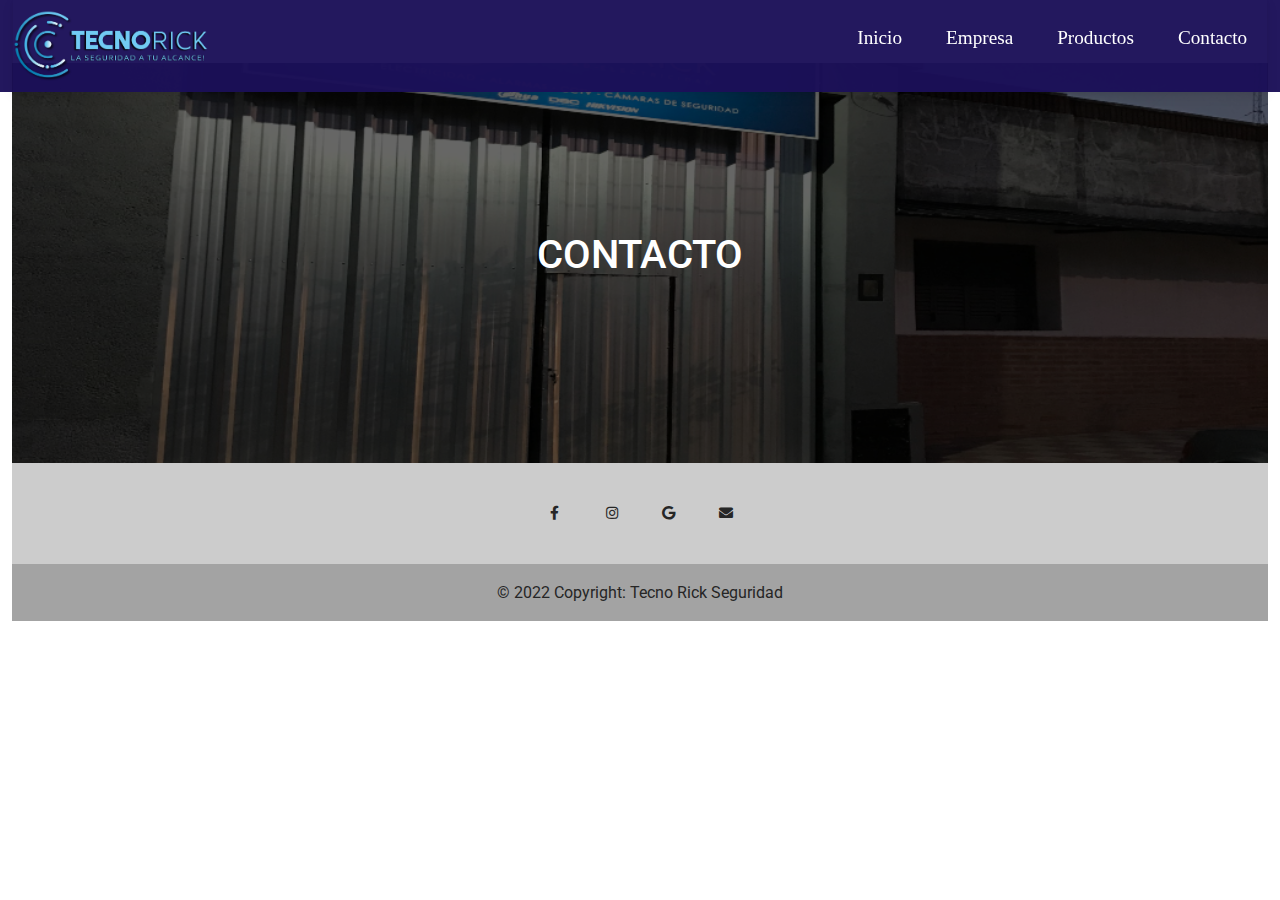
==== pages/contacto.html @ a592dcfd "Vincule bien los js en las pages" ====
<!DOCTYPE html>
<html lang="es">
<head>
    <meta charset="UTF-8">
    <meta http-equiv="X-UA-Compatible" content="IE=edge">
    <meta name="viewport" content="width=device-width, initial-scale=1.0">
    <link rel="icon" href="../assets/logo/Logo.jpg" type="logo"/>
    <link rel="stylesheet" type="text/css" href="../css/style.css">
    <!-- MDB icon -->
    <link rel="icon" href="img/mdb-favicon.ico" type="image/x-icon" />
    <!-- Font Awesome -->
    <link rel="stylesheet" href="https://use.fontawesome.com/releases/v5.15.2/css/all.css" />
    <!-- Google Fonts Roboto -->
    <link
      rel="stylesheet"
      href="https://fonts.googleapis.com/css2?family=Roboto:wght@300;400;500;700&display=swap"
    />
    <!-- MDB -->
    <link rel="stylesheet" href="../css/mdb.min.css" />
    <title>Tecno Rick</title>
</head>
<body>
    <div id="inicio" class="container-fluid">
        <header>
            <!--Start Navbar-->
            <nav>
                <div class="navbar">
                    <a href="#inicio"><img class="logo" src="../assets/logo/Logopng.png" alt="Logo_tecno-rick"></a>
    
                    <ul>
                        <li><a href="../index.html">Inicio</a></li>
                        <li><a href="../pages/empresa.html">Empresa</a></li>
                        <li><a href="../pages/productos.html">Productos</a></li>
                        <li><a href="../pages/contacto.html">Contacto</a></li>
                    </ul>

                </div>
            </nav>

            <!--End Navbar-->


            <!--Start Sidenav-->
            <div id="sidenav" class="sidenav navbar navbar-light bg-light" data-mdb-right="true">
                <div class="imgSidenav">
                    <img
                        src="../assets/logo/Logopng.png"
                        alt="logo_tecno-rick"
                        loading="lazy"
                    />
                    <button
                    id="btnHamburguer"
                    class="btnVisible navbar-toggler"
                    type="button"
                    data-mdb-toggle="collapse"
                    data-mdb-target="#collapseWidthExample"
                    aria-expanded="false"
                    aria-controls="collapseWidthExample"
                    >
                    <i class="fas fa-bars"></i>
                    </button>
                </div>
                <div class="side-nav collapse collapse-horizontal" id="collapseWidthExample" >
                    <button
                    id="btnHamburguer"
                    class="btnVisible navbar-toggler"
                    type="button"
                    data-mdb-toggle="collapse"
                    data-mdb-target="#collapseWidthExample"
                    aria-expanded="false"
                    aria-controls="collapseWidthExample"
                    >
                    <i class="fas fa-bars"></i>
                    </button>
                    <ul class="navbar-nav ms-auto mb-2 mb-lg-0 sidenav-menu">
                        <li class="nav-li nav-item">
                            <a class="nav-link active" href="../index.html">INICIO</a>
                        </li>
                        <li class="nav-li nav-item">
                            <a class="nav-link active" href="../pages/empresa.html">EMPRESA</a>
                        </li>
                        <li class="nav-li nav-item">
                            <a class="nav-link active" href="../pages/productos.html">PRODUCTOS</a>
                        </li>
                        <li class="nav-li nav-item">
                            <a class="nav-link active" href="../pages/contacto.html">CONTACTO</a>
                        </li>
                    </ul>
                </div>
            </div>
            <!--End Sidenav-->
        </header>

                <!-- Background image -->
            <div
                class="p-5 text-center bg-image"
                style="
                  background-image: url('../assets/img/galponcopia.png');
                  margin-top: 5%;
                  height: 400px;
                "
                >
                <div class="mask" style="background-color: rgba(0, 0, 0, 0.6);">
                    <div class="d-flex justify-content-center align-items-center h-100">
                        <div class="text-white">
                          <h1 class="mb-3">CONTACTO</h1>
                        </div>
                    </div>
                </div>
            </div>
              <!-- Background image -->


            <!--Start Footer-->
            <footer class="text-center text-white" style="background-color: rgba(0, 0, 0, 0.2);">
                <!-- Grid container -->
                <div class="container pt-4">
                  <!-- Section: Social media -->
                  <section class="mb-4">
                        <!-- Facebook -->
                        <a
                        class="btn btn-link btn-floating btn-lg text-dark m-1"
                        href="https://www.facebook.com/tecno.rick.5"
                        role="button"
                        target="_blank"
                        data-mdb-ripple-color="dark"
                        ><i class="fab fa-facebook-f"></i>
                        </a>
            
                            <!-- Instagram -->
                            <a
                            class="btn btn-link btn-floating btn-lg text-dark m-1"
                            href="https://www.instagram.com/tecno.rick/"
                            role="button"
                            target="_blank"
                            data-mdb-ripple-color="dark"
                            ><i class="fab fa-instagram"></i>
                        </a>
                    
                        <!-- Google -->
                        <a
                        class="btn btn-link btn-floating btn-lg text-dark m-1"
                        href="https://www.google.com/maps/place/Tecno+Rick/@-32.847709,-61.255055,15z/data=!4m5!3m4!1s0x0:0xd42209b42c6d7b92!8m2!3d-32.847709!4d-61.255055"
                        role="button"
                        target="_blank"
                        data-mdb-ripple-color="dark"
                        ><i class="fab fa-google"></i>
                        </a>
                
                        <!-- Email -->
                        <a
                        class="btn btn-link btn-floating btn-lg text-dark m-1"
                        href="mailto:tecnorickseguridad@hotmail.com"
                        role="button"
                        target="_blank"
                        data-mdb-ripple-color="dark"
                        ><i class="fas fa-envelope me-3"></i>
                        </a>
                  </section>
                  <!-- Section: Social media -->
                </div>
                <!-- Grid container -->
              
                <!-- Copyright -->
                <div class="text-center text-dark p-3" style="background-color: rgba(0, 0, 0, 0.2);">
                  © 2022 Copyright:
                  <a class="text-dark" href="https://www.tecnorick.com.ar">Tecno Rick Seguridad</a>
                </div>
                <!-- Copyright -->
              </footer>
            <!--End Footer-->
    </div>



    <script src="../js/jquery.min.js"></script>
    <script type="text/javascript" src="../js/script.js"></script>
    <!-- MDB -->
    <script type="text/javascript" src="../js/mdb.min.js"></script>
    <!-- Custom scripts -->
    <script type="text/javascript"></script>
</body>
</html>
---- css/style.css ----
* {margin: 0; 
    padding: 0;
}
/*-- Start Media queries --*/
        /*-- 480px --*/
        @media (min-width: 0px) and (max-width: 599px) {
          header > nav > .navbar {
              display: none;
          }
          #sidenav {
              display: block;
              max-width: 96%;
              position: fixed;
          }
          .contentTrends > iframe{
            display: none;
          }
          .contentTrends > .card{
            width: 100%;
          }
      }
      
              /*-- 768px --*/
      @media (min-width: 600px) and (max-width: 987px) {
        header > nav > .navbar {
          display: none;
        }
        #sidenav {
            display: block;
            max-width: 98%;
            position: fixed;
        }
        .contentTrends > iframe{
          display: none;
        }
        .contentTrends > .card{
          width: 100%;
        }
      }
      
              /*-- 1279px --*/
      @media (min-width: 988px) and (max-width: 1279px) {
          .navbar {
              display: block;
              width: 98%;
          }
          #sidenav{
              display: none;
          }
      }
      
              /*-- 1280+px --*/
      @media (min-width: 1280px) and (max-width: 2500px){
          .navbar {
              display: block;
              width: 98%;
          }
          #sidenav {
              display: none;
          }
      }
/*----------End Media Queries-----*/

/*----------Start Navbar----------*/
.logo{
    width: 200px;
    cursor: pointer;
}
nav {
  position: fixed;
  background-color: rgba(27, 16, 88, 0.966);
  box-shadow: wheat;
  top: 0;
  left: 0;
  right: 0;
  transition: all 0.3s ease-in-out;
  z-index: 1000;
}
nav .navbar {
  display: flex;
  justify-content: space-between;
  align-items: center;
  padding: 10px 0;
  transition: all 0.3s ease-in-out;
}
nav.active{
  background-color: rgba(39, 24, 119, 0.671);
  box-shadow: 0 2px 10px rgba(39, 24, 119, 0.671);
}
nav.active .navbar{
  padding: 6px 0;
}
nav.active > .navbar > ul > li > a {color: white; font: bold;}
nav.active > .navbar > ul > li::before {background: white; font: bold;}
nav.active > .navbar > ul > li > a:hover {color: rgba(255, 255, 255, 0.623); font: bold;}
nav > .navbar > button{
  border-radius: 7%;
  padding: 0.4%;
  background-color: rgba(49, 37, 114, 0.623);
  color: white;
  font-weight: bold;
  font-family: Verdana, Geneva, Tahoma, sans-serif;
}
.navbar{
  width: 98%;
  margin: auto;
  padding: 2px 2px;
  display: flex;
  align-items: center;
  justify-content: space-between;
}
.navbar > ul > li{
  list-style: none;
  display: inline-block;
  margin: 0 20px;
  position: relative;
}
.navbar > ul > li > a{
  text-decoration: none;
  color: white;
  font-family: Cambria, Cochin, Georgia, Times, 'Times New Roman', serif;
  font-size: 1.2rem;
}
.navbar > ul > li::before{
  content: "";
  height: 3px;
  width: 0%;
  background: rgba(255, 255, 255, 0.774);
  position: absolute;
  left: 0;
  bottom: -12px;
  transition: 0.4s ease-out;
}
.navbar > ul > li:hover::before{
  width: 100%;
}
.navbar > ul > li > a:hover{color: rgba(255, 255, 255, 0.623); font: bold;}
/*---------------End Navbar--------------*/

/*-- Start Sidenav Style --*/
.sidenav > .side-nav > ul > .nav-li > .nav-link{color: #ffffff; padding: 0.4375em; margin-top: 1%;}
.sidenav{
    background-color: rgba(27, 16, 88, 0.966);
    box-shadow: 0 0.1875em 0.375em rgba(39, 24, 119, 0.671);
    z-index: 1000;
}
.sidenav > .imgSidenav > img {width: 30%; height: auto;}
.sidenav > .imgSidenav > button {color: #ffffff;}
.imgSidenav{
    display: flex;
    flex-direction: row;
    align-items: center;
    justify-content: space-between;
    background-color: rgba(27, 16, 88, 0.966);
    color: #ffffff;
}
.side-nav{
    min-height: 99vh;
    margin-bottom: 20%;
    width: 60%;
    top: 0;
    background-color: rgba(27, 16, 88, 0.966);
    font-family: 'Montserrat', sans-serif;
    font-weight: normal;
    color: #ffffff;
    font-size: 1.125em;
    right: 0;
    position: absolute;
}
.side-nav > button > i{color: #ffffff;}
.side-nav > button{margin-left: 80%; margin-top: 5%;}

/*-- End Sidenav Style --*/


/*--------Start Section Noticias------------*/
.contentTrends > .card > img{width: auto;}
.contentTrends > .card{
  width: 65%;
  margin: 3% auto;
}
.contentTrends > iframe{
  width: 30%;
}
.btn-wsp{
  position: fixed;
  line-height: 64px;
  bottom: 30px;
  right: 30px;
  text-align: center;
  z-index: 100;
}
/*--------End Section Noticias------------*/

/*----------Start Footer----------*/
.visible{
  display: block;
  visibility: visible;
}
.oculto{
  display: none;
  visibility: hidden;
}

/*----------End Footer----------*/


/*----------Start Page Empresa-----------*/




/*-----------End Page Empresa------------*/
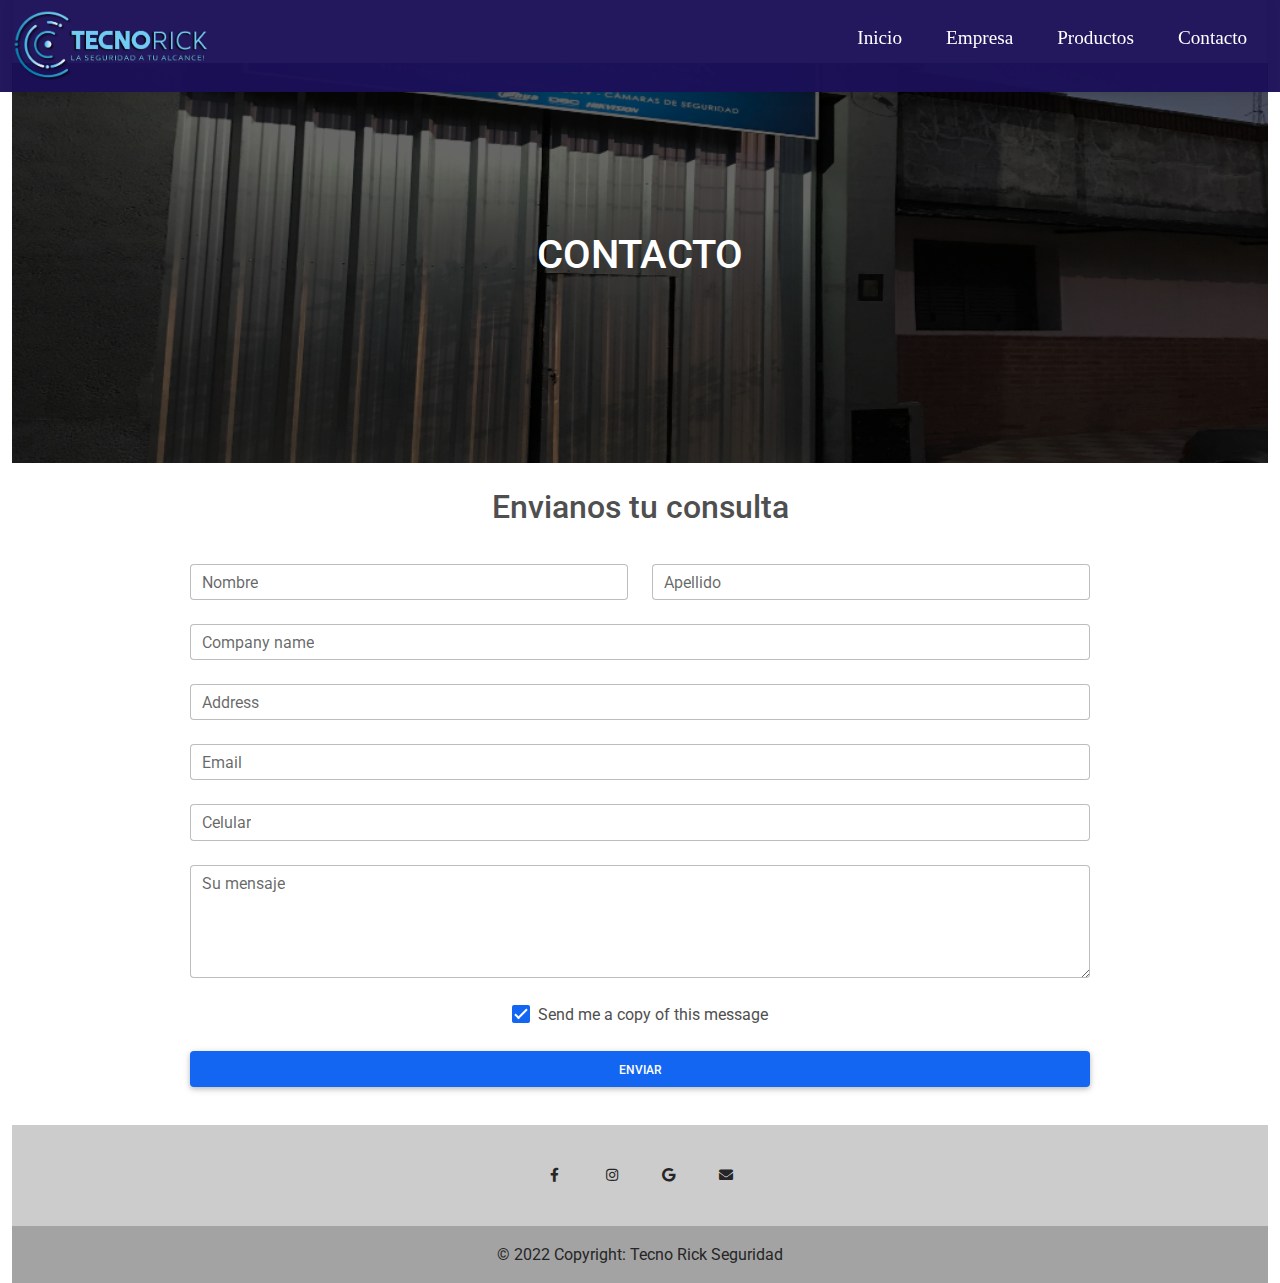
==== commit 6669e0f2: "Creacion de formulario y modificaciones" ====
--- a/pages/contacto.html
+++ b/pages/contacto.html
@@ -110,6 +110,74 @@
             </div>
               <!-- Background image -->
 
+              <!--Start Form-->
+                <div class="titleForm">
+                    <h2>Envianos tu consulta</h2>
+                </div>
+                <div class="form">  
+                    <form>
+                        <!-- 2 column grid layout with text inputs for the first and last names -->
+                        <div class="row mb-4">
+                        <div class="col">
+                            <div class="form-outline">
+                            <input type="text" id="form6Example1" class="form-control" />
+                            <label class="form-label" for="form6Example1">Nombre</label>
+                            </div>
+                        </div>
+                        <div class="col">
+                            <div class="form-outline">
+                            <input type="text" id="form6Example2" class="form-control" />
+                            <label class="form-label" for="form6Example2">Apellido</label>
+                            </div>
+                        </div>
+                        </div>
+                    
+                        <!-- Text input -->
+                        <div class="form-outline mb-4">
+                        <input type="text" id="form6Example3" class="form-control" />
+                        <label class="form-label" for="form6Example3">Company name</label>
+                        </div>
+                    
+                        <!-- Text input -->
+                        <div class="form-outline mb-4">
+                        <input type="text" id="form6Example4" class="form-control" />
+                        <label class="form-label" for="form6Example4">Address</label>
+                        </div>
+                    
+                        <!-- Email input -->
+                        <div class="form-outline mb-4">
+                        <input type="email" id="form6Example5" class="form-control" />
+                        <label class="form-label" for="form6Example5">Email</label>
+                        </div>
+                    
+                        <!-- Number input -->
+                        <div class="form-outline mb-4">
+                        <input type="number" id="form6Example6" class="form-control" />
+                        <label class="form-label" for="form6Example6">Celular</label>
+                        </div>
+                    
+                        <!-- Message input -->
+                        <div class="form-outline mb-4">
+                        <textarea class="form-control" id="form6Example7" rows="4"></textarea>
+                        <label class="form-label" for="form6Example7">Su mensaje</label>
+                        </div>
+                    
+                        <!-- Checkbox -->
+                        <div class="form-check d-flex justify-content-center mb-4">
+                            <input class="form-check-input me-2" type="checkbox" value="" id="form4Example4" checked />
+                            <label class="form-check-label" for="form4Example4">
+                            Send me a copy of this message
+                            </label>
+                        </div>
+                    
+                        <!-- Submit button -->
+                        <button type="submit" class="btn btn-primary btn-block mb-4">Enviar</button>
+                    </form>
+                </div>
+
+
+              <!--End Form-->
+
 
             <!--Start Footer-->
             <footer class="text-center text-white" style="background-color: rgba(0, 0, 0, 0.2);">
--- a/css/style.css
+++ b/css/style.css
@@ -12,13 +12,10 @@
               max-width: 96%;
               position: fixed;
           }
-          .contentTrends > iframe{
+          .iframe{
             display: none;
           }
-          .contentTrends > .card{
-            width: 100%;
-          }
-      }
+        }
       
               /*-- 768px --*/
       @media (min-width: 600px) and (max-width: 987px) {
@@ -30,12 +27,10 @@
             max-width: 98%;
             position: fixed;
         }
-        .contentTrends > iframe{
+        .iframe{
           display: none;
         }
-        .contentTrends > .card{
-          width: 100%;
-        }
+
       }
       
               /*-- 1279px --*/
@@ -174,13 +169,19 @@
 
 
 /*--------Start Section Noticias------------*/
-.contentTrends > .card > img{width: auto;}
-.contentTrends > .card{
-  width: 65%;
-  margin: 3% auto;
-}
-.contentTrends > iframe{
-  width: 30%;
+.contentTrends > .imgPrivacy > .card{height: 400px;}
+.contentTrends > .imgPrivacy > .card > img{height: 400px;}
+.contentTrends > .imgPrivacy{
+  margin: 5% auto;
+}
+.contentTrends > .textPrivacy{
+  text-justify: auto;
+  position: absolute;
+  color: #ffffff;
+  margin: 10% 3%;
+}
+.contentTrends > .iframe{
+  margin: 5% auto;
 }
 .btn-wsp{
   position: fixed;
@@ -190,6 +191,7 @@
   text-align: center;
   z-index: 100;
 }
+
 /*--------End Section Noticias------------*/
 
 /*----------Start Footer----------*/
@@ -206,8 +208,26 @@
 
 
 /*----------Start Page Empresa-----------*/
-
+.contentCards{
+margin: 3% auto;
+}
+
+.cardEmpresa{
+  max-width: 840px;
+  margin: 0 20%;
+}
 
 
 
 /*-----------End Page Empresa------------*/
+
+/*----------Start Page Contacto-----------*/
+.form{
+  margin: 3% auto;
+  max-width: 900px;
+}
+.titleForm{
+  text-align: center;
+  margin: 2% auto;
+}
+/*-----------End Page Contacto------------*/
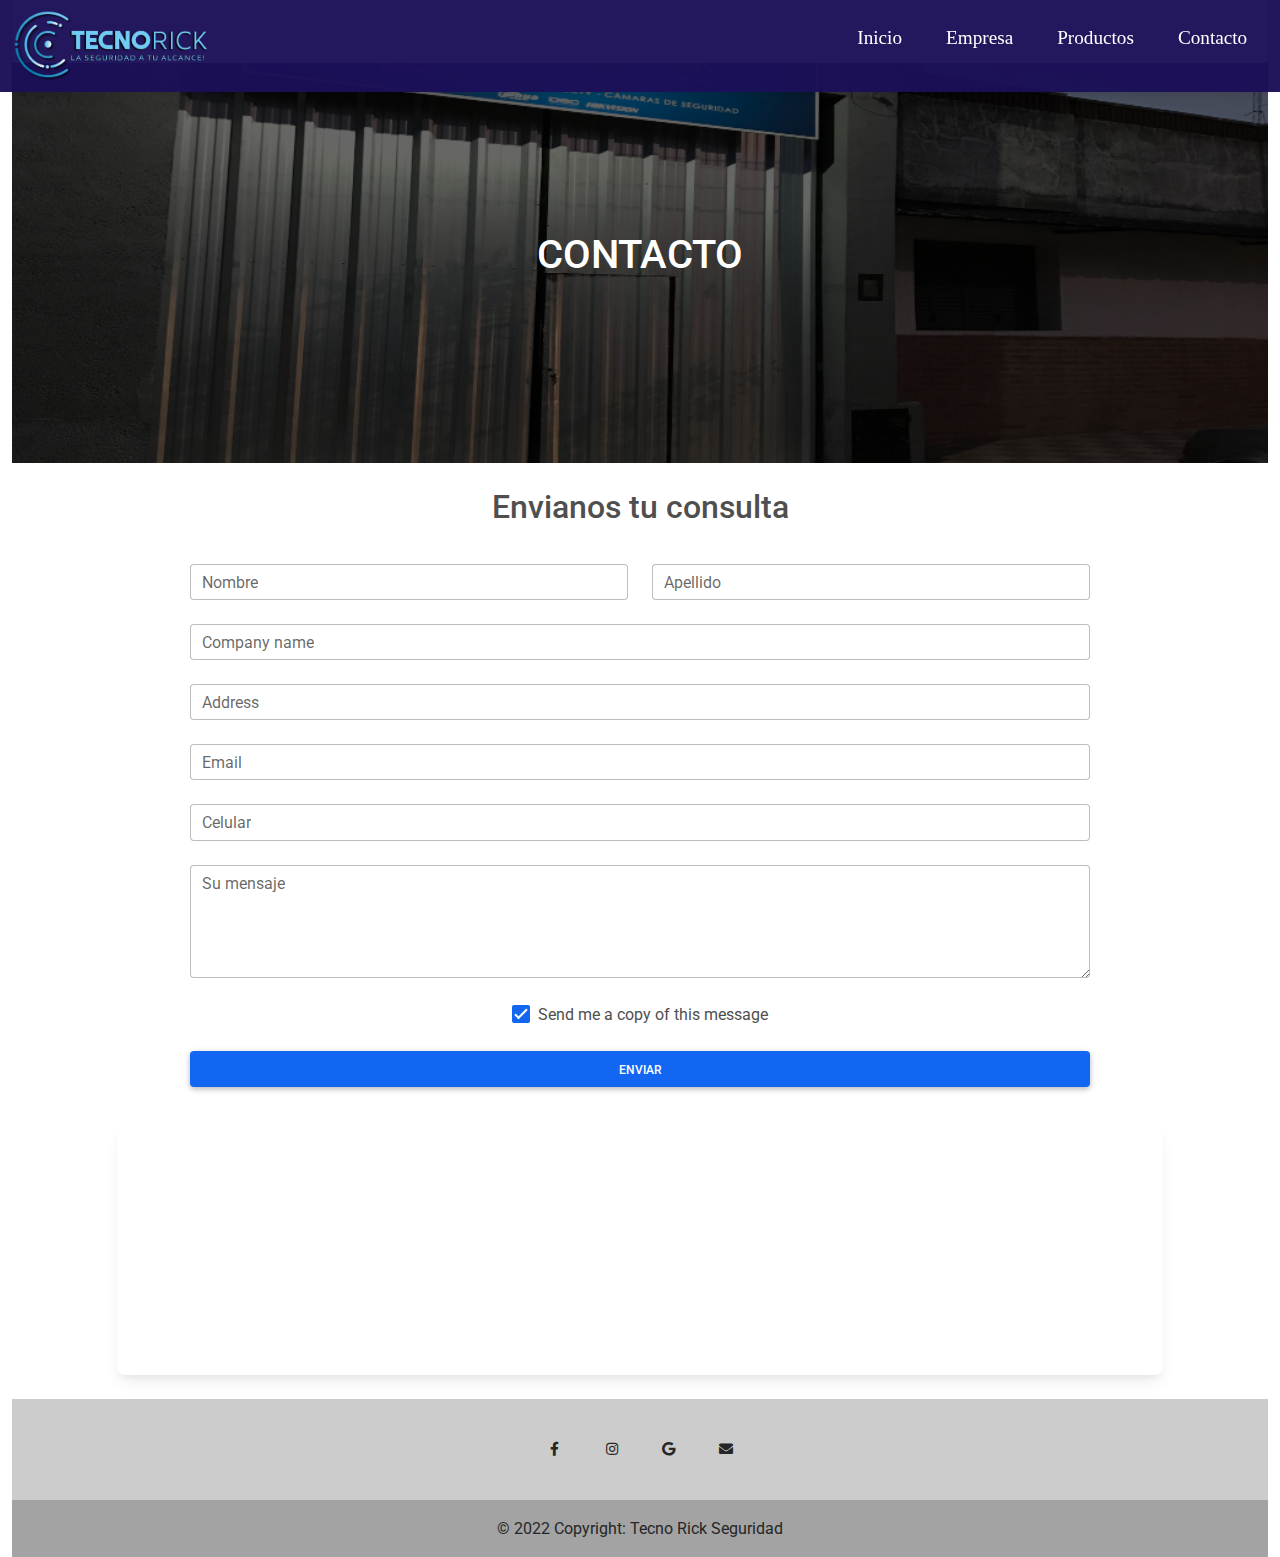
==== commit cf61d506: "Modificaciones" ====
--- a/pages/contacto.html
+++ b/pages/contacto.html
@@ -3,7 +3,7 @@
 <head>
     <meta charset="UTF-8">
     <meta http-equiv="X-UA-Compatible" content="IE=edge">
-    <meta name="viewport" content="width=device-width, initial-scale=1.0">
+    <meta name="viewport" content="width=device-width, user-scalable=no, initial-scale=1.0">
     <link rel="icon" href="../assets/logo/Logo.jpg" type="logo"/>
     <link rel="stylesheet" type="text/css" href="../css/style.css">
     <!-- MDB icon -->
@@ -175,9 +175,15 @@
                     </form>
                 </div>
 
-
               <!--End Form-->
 
+              <div class="map col-md-12 offset-lg-1 col-lg-10 card map-card mb-4">
+                <div id="map-container-google-1" class="map-container" style="height: 250px">
+                    <iframe
+                        src="https://www.google.com/maps/embed?pb=!1m18!1m12!1m3!1d2818.6059615628114!2d-61.25611517369656!3d-32.847733461195666!2m3!1f0!2f0!3f0!3m2!1i1024!2i768!4f13.1!3m3!1m2!1s0x95b627aab2d2367d%3A0xd42209b42c6d7b92!2sTecno%20Rick!5e0!3m2!1ses!2sar!4v1651790313026!5m2!1ses!2sar"
+                        width="100%" height="250" style="border: 0" allowfullscreen="" loading="lazy"></iframe>
+                </div>
+            </div>
 
             <!--Start Footer-->
             <footer class="text-center text-white" style="background-color: rgba(0, 0, 0, 0.2);">
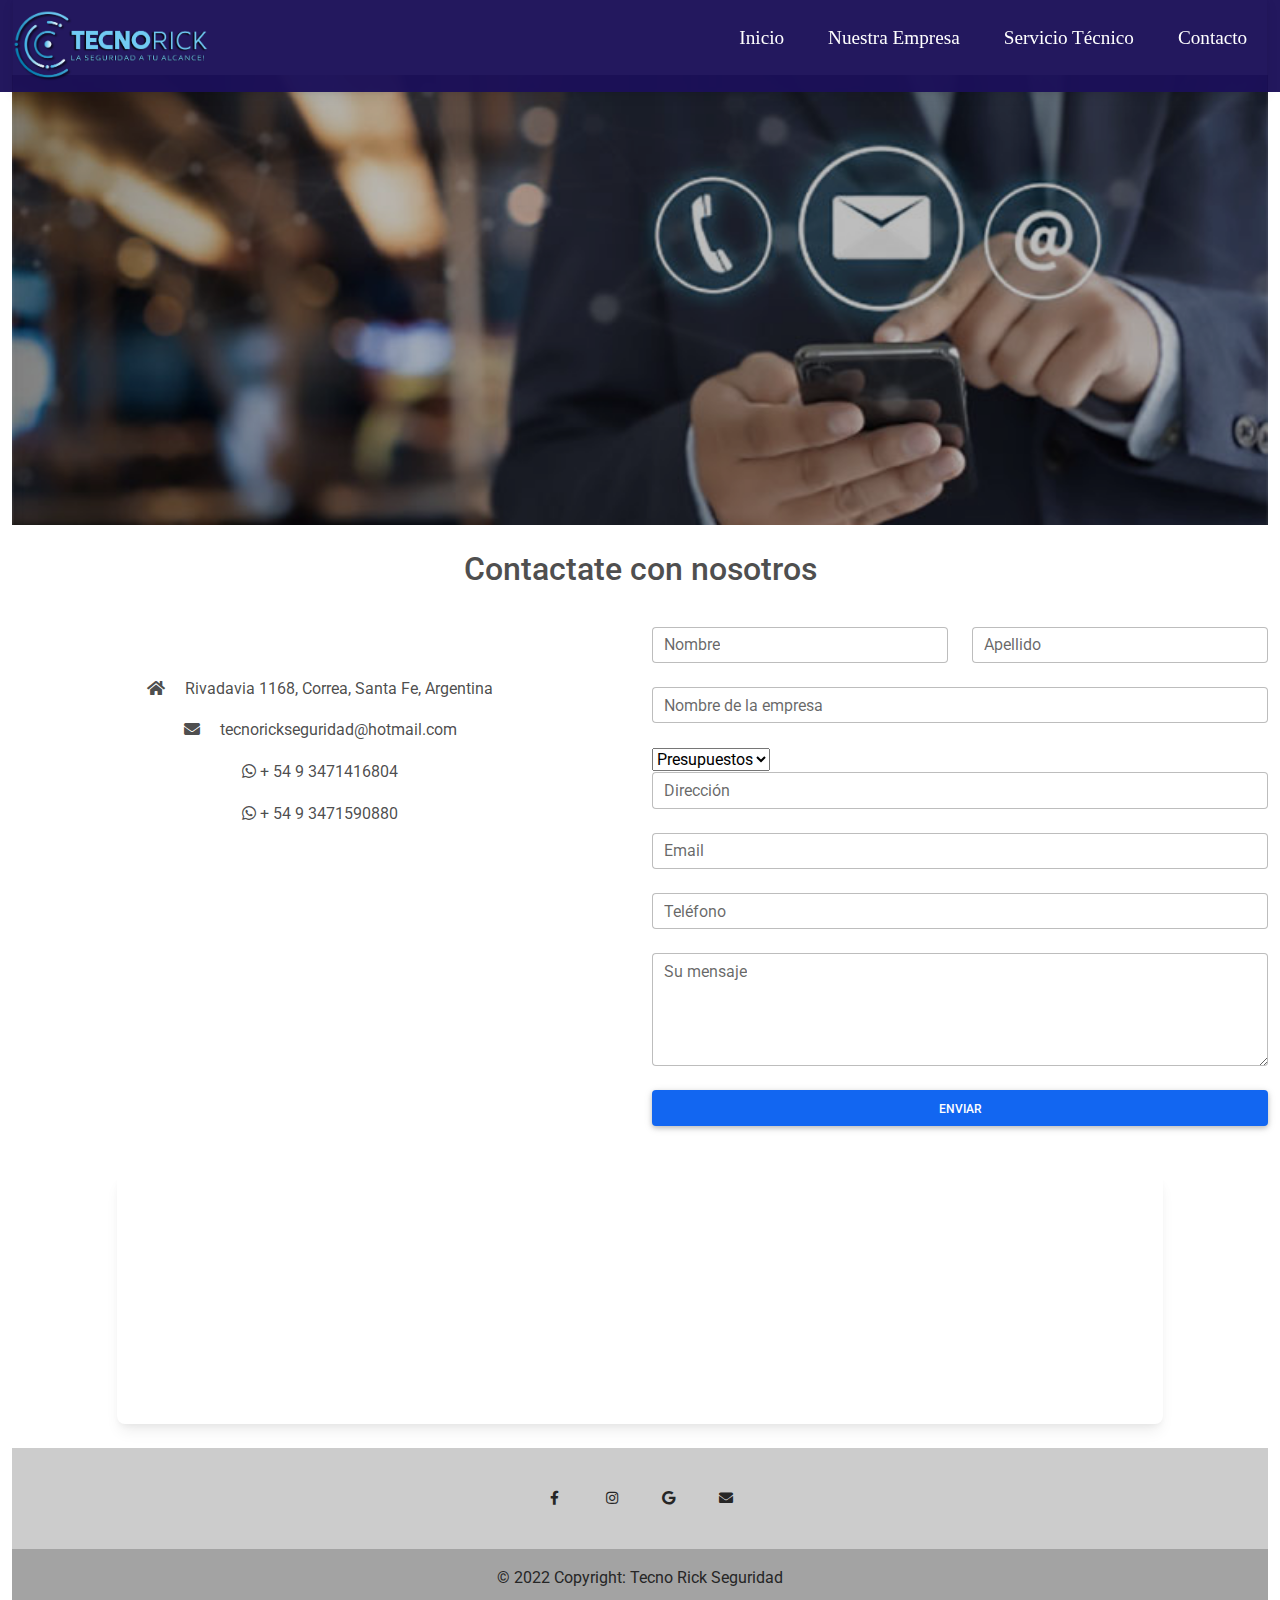
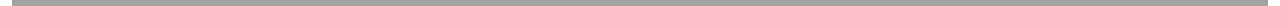
==== commit 8a3299ca: "Modificaciones imagenes, textos" ====
--- a/pages/contacto.html
+++ b/pages/contacto.html
@@ -29,8 +29,8 @@
     
                     <ul>
                         <li><a href="../index.html">Inicio</a></li>
-                        <li><a href="../pages/empresa.html">Empresa</a></li>
-                        <li><a href="../pages/productos.html">Productos</a></li>
+                        <li><a href="../pages/empresa.html">Nuestra Empresa</a></li>
+                        <li><a href="../pages/servicios.html">Servicio Técnico</a></li>
                         <li><a href="../pages/contacto.html">Contacto</a></li>
                     </ul>
 
@@ -77,10 +77,10 @@
                             <a class="nav-link active" href="../index.html">INICIO</a>
                         </li>
                         <li class="nav-li nav-item">
-                            <a class="nav-link active" href="../pages/empresa.html">EMPRESA</a>
-                        </li>
-                        <li class="nav-li nav-item">
-                            <a class="nav-link active" href="../pages/productos.html">PRODUCTOS</a>
+                            <a class="nav-link active" href="../pages/empresa.html">NUESTRA EMPRESA</a>
+                        </li>
+                        <li class="nav-li nav-item">
+                            <a class="nav-link active" href="../pages/servicios.html">SERVICIO TÉCNICO</a>
                         </li>
                         <li class="nav-li nav-item">
                             <a class="nav-link active" href="../pages/contacto.html">CONTACTO</a>
@@ -94,85 +94,84 @@
                 <!-- Background image -->
             <div
                 class="p-5 text-center bg-image"
-                style="
-                  background-image: url('../assets/img/galponcopia.png');
-                  margin-top: 5%;
-                  height: 400px;
-                "
-                >
-                <div class="mask" style="background-color: rgba(0, 0, 0, 0.6);">
-                    <div class="d-flex justify-content-center align-items-center h-100">
-                        <div class="text-white">
-                          <h1 class="mb-3">CONTACTO</h1>
+                style="background-image: url('../assets/img/contacto.jpg'); margin-top: 6%; height: 450px;">
+                <div class="mask" style="background-color: rgba(0, 0, 0, 0.253);"></div>
+            </div>
+              <!-- Background image -->
+
+              <!--Start Form-->
+                <div class="title">
+                    <h2>Contactate con nosotros</h2>
+                </div>
+
+                <div class="row">
+                    <div class="adress text-center col-lg-6 col-md-6 mb-4 col-12">
+                        <div>
+                            <p><a href="https://www.google.com/maps/place/Tecno+Rick/@-32.847709,-61.255055,15z/data=!4m5!3m4!1s0x0:0xd42209b42c6d7b92!8m2!3d-32.847709!4d-61.255055" target="_blank"><i class="fas fa-home me-3"></i> Rivadavia 1168, Correa, Santa Fe, Argentina</a></p>
+                            <p><a href="mailto:tecnorickseguridad@hotmail.com" target="_blank"><i class="fas fa-envelope me-3"></i> tecnorickseguridad@hotmail.com</a></p>
+                            <p><a href="https://wa.me/5493471416804" target="_blank"><i class="fab fa-whatsapp"></i> + 54 9 3471416804</p></a>
+                            <p><a href="https://wa.me/5493471590880" target="_blank"><i class="fab fa-whatsapp"></i> + 54 9 3471590880</p></a>
                         </div>
                     </div>
-                </div>
-            </div>
-              <!-- Background image -->
-
-              <!--Start Form-->
-                <div class="titleForm">
-                    <h2>Envianos tu consulta</h2>
-                </div>
-                <div class="form">  
-                    <form>
-                        <!-- 2 column grid layout with text inputs for the first and last names -->
-                        <div class="row mb-4">
-                        <div class="col">
-                            <div class="form-outline">
-                            <input type="text" id="form6Example1" class="form-control" />
-                            <label class="form-label" for="form6Example1">Nombre</label>
-                            </div>
-                        </div>
-                        <div class="col">
-                            <div class="form-outline">
-                            <input type="text" id="form6Example2" class="form-control" />
-                            <label class="form-label" for="form6Example2">Apellido</label>
-                            </div>
-                        </div>
-                        </div>
                     
-                        <!-- Text input -->
-                        <div class="form-outline mb-4">
-                        <input type="text" id="form6Example3" class="form-control" />
-                        <label class="form-label" for="form6Example3">Company name</label>
-                        </div>
-                    
-                        <!-- Text input -->
-                        <div class="form-outline mb-4">
-                        <input type="text" id="form6Example4" class="form-control" />
-                        <label class="form-label" for="form6Example4">Address</label>
-                        </div>
-                    
-                        <!-- Email input -->
-                        <div class="form-outline mb-4">
-                        <input type="email" id="form6Example5" class="form-control" />
-                        <label class="form-label" for="form6Example5">Email</label>
-                        </div>
-                    
-                        <!-- Number input -->
-                        <div class="form-outline mb-4">
-                        <input type="number" id="form6Example6" class="form-control" />
-                        <label class="form-label" for="form6Example6">Celular</label>
-                        </div>
-                    
-                        <!-- Message input -->
-                        <div class="form-outline mb-4">
-                        <textarea class="form-control" id="form6Example7" rows="4"></textarea>
-                        <label class="form-label" for="form6Example7">Su mensaje</label>
-                        </div>
-                    
-                        <!-- Checkbox -->
-                        <div class="form-check d-flex justify-content-center mb-4">
-                            <input class="form-check-input me-2" type="checkbox" value="" id="form4Example4" checked />
-                            <label class="form-check-label" for="form4Example4">
-                            Send me a copy of this message
-                            </label>
-                        </div>
-                    
-                        <!-- Submit button -->
-                        <button type="submit" class="btn btn-primary btn-block mb-4">Enviar</button>
-                    </form>
+                    <div class="form col-lg-6 col-md-6 mb-4 col-12">  
+                        <form>
+                            <!-- 2 column grid layout with text inputs for the first and last names -->
+                            <div class="row mb-4">
+                                <div class="col">
+                                    <div class="form-outline">
+                                    <input type="text" id="form6Example1" class="form-control" />
+                                    <label class="form-label" for="form6Example1">Nombre</label>
+                                    </div>
+                                </div>
+                                <div class="col">
+                                    <div class="form-outline">
+                                    <input type="text" id="form6Example2" class="form-control" />
+                                    <label class="form-label" for="form6Example2">Apellido</label>
+                                    </div>
+                                </div>
+                            </div>
+                        
+                            <!-- Text input -->
+                            <div class="form-outline mb-4">
+                                <input type="text" id="form6Example3" class="form-control" />
+                                <label class="form-label" for="form6Example3">Nombre de la empresa</label>
+                            </div>
+
+                            <!-- Text input -->
+                            <select class="select">
+                                <option value="1">Presupuestos</option>
+                                <option value="2">Consultas</option>
+                            </select>
+                        
+                            <!-- Text input -->
+                            <div class="form-outline mb-4">
+                                <input type="text" id="form6Example4" class="form-control" />
+                                <label class="form-label" for="form6Example4">Dirección<nav></nav></label>
+                            </div>
+                        
+                            <!-- Email input -->
+                            <div class="form-outline mb-4">
+                                <input type="email" id="form6Example5" class="form-control" />
+                                <label class="form-label" for="form6Example5">Email</label>
+                            </div>
+                        
+                            <!-- Number input -->
+                            <div class="form-outline mb-4">
+                                <input type="number" id="form6Example6" class="form-control" />
+                                <label class="form-label" for="form6Example6">Teléfono</label>
+                            </div>
+                        
+                            <!-- Message input -->
+                            <div class="form-outline mb-4">
+                                <textarea class="form-control" id="form6Example7" rows="4"></textarea>
+                                <label class="form-label" for="form6Example7">Su mensaje</label>
+                            </div>
+                        
+                            <!-- Submit button -->
+                            <button type="submit" class="btn btn-primary btn-block mb-4">Enviar</button>
+                        </form>
+                    </div>
                 </div>
 
               <!--End Form-->
--- a/css/style.css
+++ b/css/style.css
@@ -169,19 +169,11 @@
 
 
 /*--------Start Section Noticias------------*/
-.contentTrends > .imgPrivacy > .card{height: 400px;}
-.contentTrends > .imgPrivacy > .card > img{height: 400px;}
 .contentTrends > .imgPrivacy{
   margin: 5% auto;
 }
-.contentTrends > .textPrivacy{
-  text-justify: auto;
-  position: absolute;
-  color: #ffffff;
-  margin: 10% 3%;
-}
 .contentTrends > .iframe{
-  margin: 5% auto;
+  margin: 16% auto;
 }
 .btn-wsp{
   position: fixed;
@@ -213,21 +205,65 @@
 }
 
 .cardEmpresa{
-  max-width: 840px;
-  margin: 0 20%;
-}
-
-
+  max-width: 940px;
+  margin: 5% 20%;
+}
 
 /*-----------End Page Empresa------------*/
 
+/*------ Picture Galery ------*/
+#demo {
+  height:100%;
+  position:relative;
+  overflow:hidden;
+}
+.green{
+  background-color:#6fb936;
+}
+        .thumb{
+            margin-bottom: 30px;
+        }
+        
+        .page-top{
+            margin-top:85px;
+        }
+img.zoom {
+    width: 100%;
+    height: 200px;
+    border-radius:5px;
+    object-fit:cover;
+    -webkit-transition: all .3s ease-in-out;
+    -moz-transition: all .3s ease-in-out;
+    -o-transition: all .3s ease-in-out;
+    -ms-transition: all .3s ease-in-out;
+}
+.transition {
+    -webkit-transform: scale(1.2); 
+    -moz-transform: scale(1.2);
+    -o-transform: scale(1.2);
+    transform: scale(1.2);
+}
+    .modal-header {
+   
+     border-bottom: none;
+}
+    .modal-title {
+        color:#000;
+    }
+    .modal-footer{
+      display:none;  
+    }
+/*------ End Picture Galery ------*/
+
 /*----------Start Page Contacto-----------*/
-.form{
-  margin: 3% auto;
-  max-width: 900px;
-}
-.titleForm{
+.title{
   text-align: center;
-  margin: 2% auto;
+  margin: 2% auto 3% auto;
+}
+.adress > div{
+  margin-top: 8%;
+}
+.adress > div > p > a{
+  color: #000000b6;
 }
 /*-----------End Page Contacto------------*/
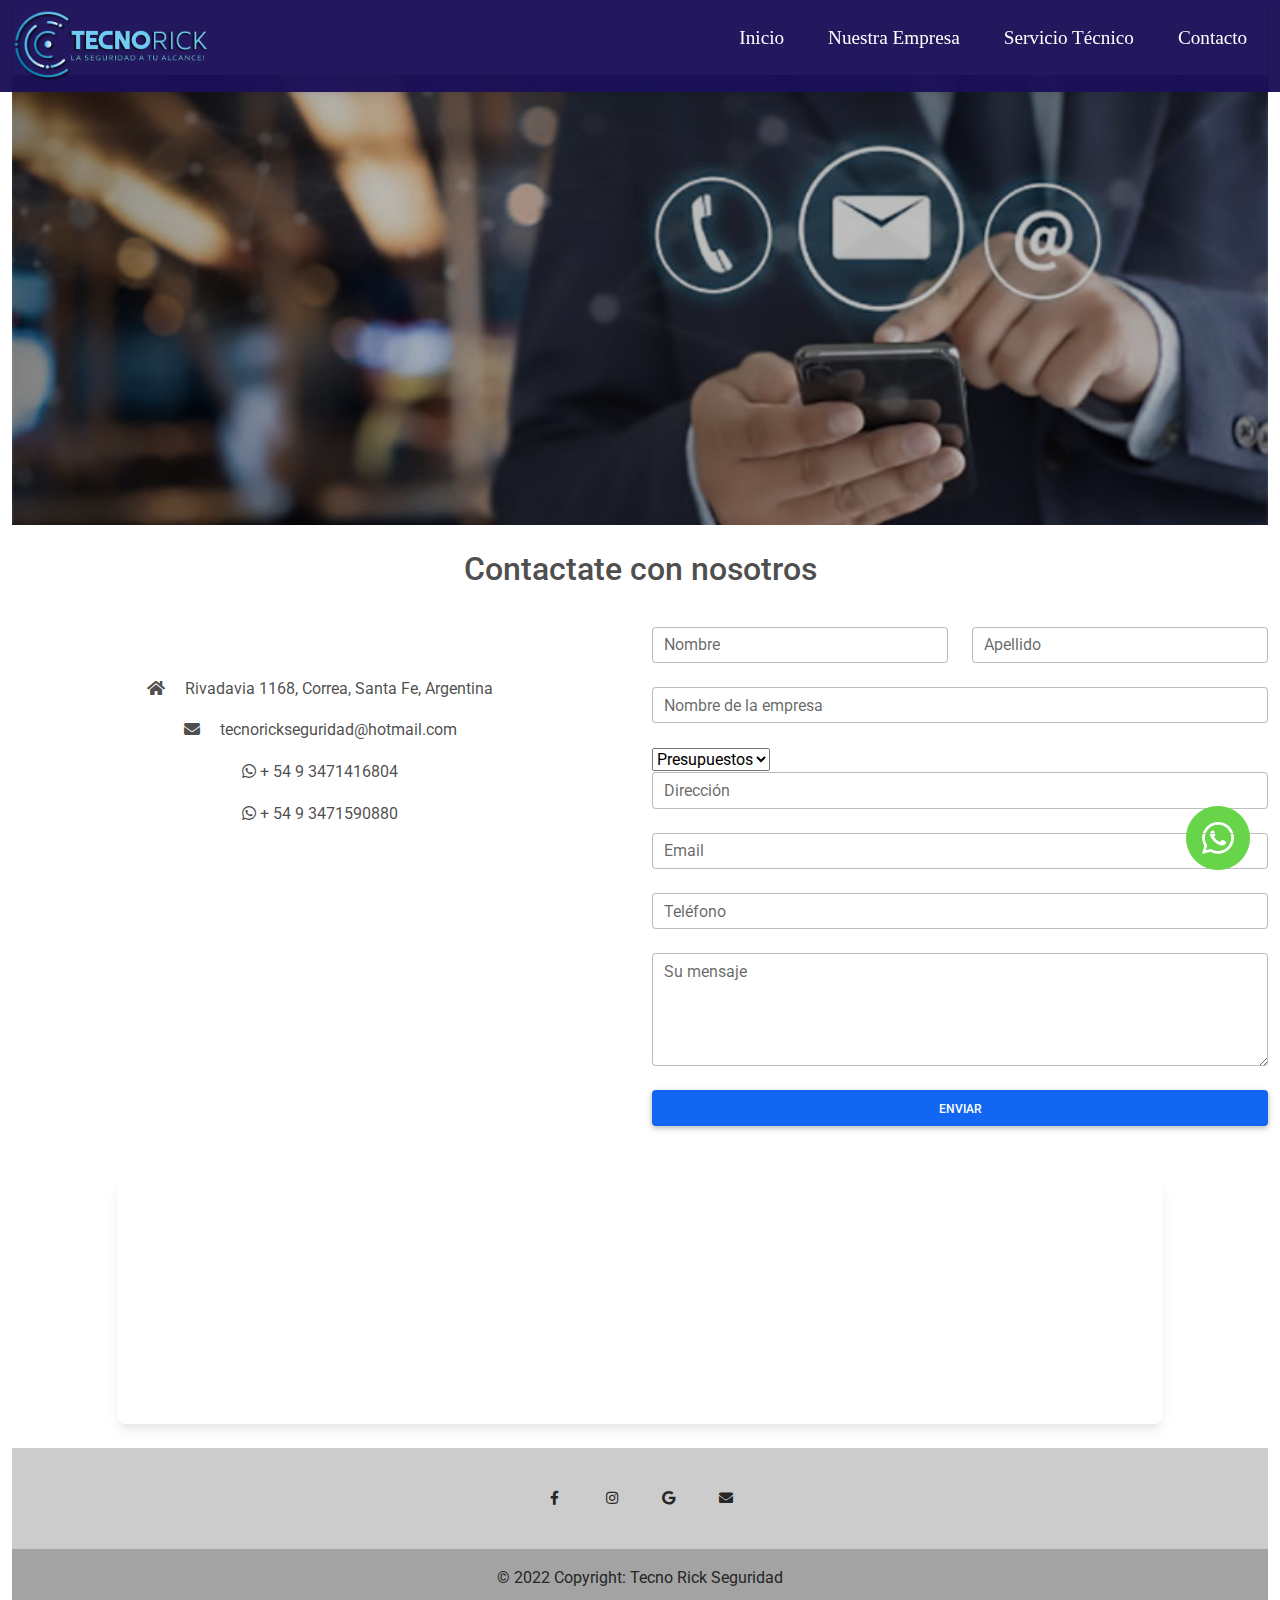
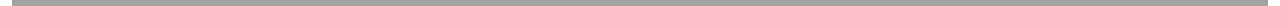
==== commit 4b24c56c: "Modificaciones img, textos, icons" ====
--- a/pages/contacto.html
+++ b/pages/contacto.html
@@ -176,6 +176,20 @@
 
               <!--End Form-->
 
+
+              <div id="whatsapp" class="visible">
+                <a href="https://wa.me/5493471416804" class="btn-wsp" target="_blank">
+                <i class="icon-whatsapp"></i>
+                <img src="../assets/icons/whatsapp.png" alt="logowsp">
+                </a>
+            </div>
+            <div id="wsp" class="oculto">
+                <a href="https://wa.me/5493471416804" class="btn-wsp" target="_blank">
+                <i class="icon-whatsapp"></i>
+                <img src="../assets/icons/whattsapp.png" alt="logowsp">
+                </a>
+            </div>
+
               <div class="map col-md-12 offset-lg-1 col-lg-10 card map-card mb-4">
                 <div id="map-container-google-1" class="map-container" style="height: 250px">
                     <iframe
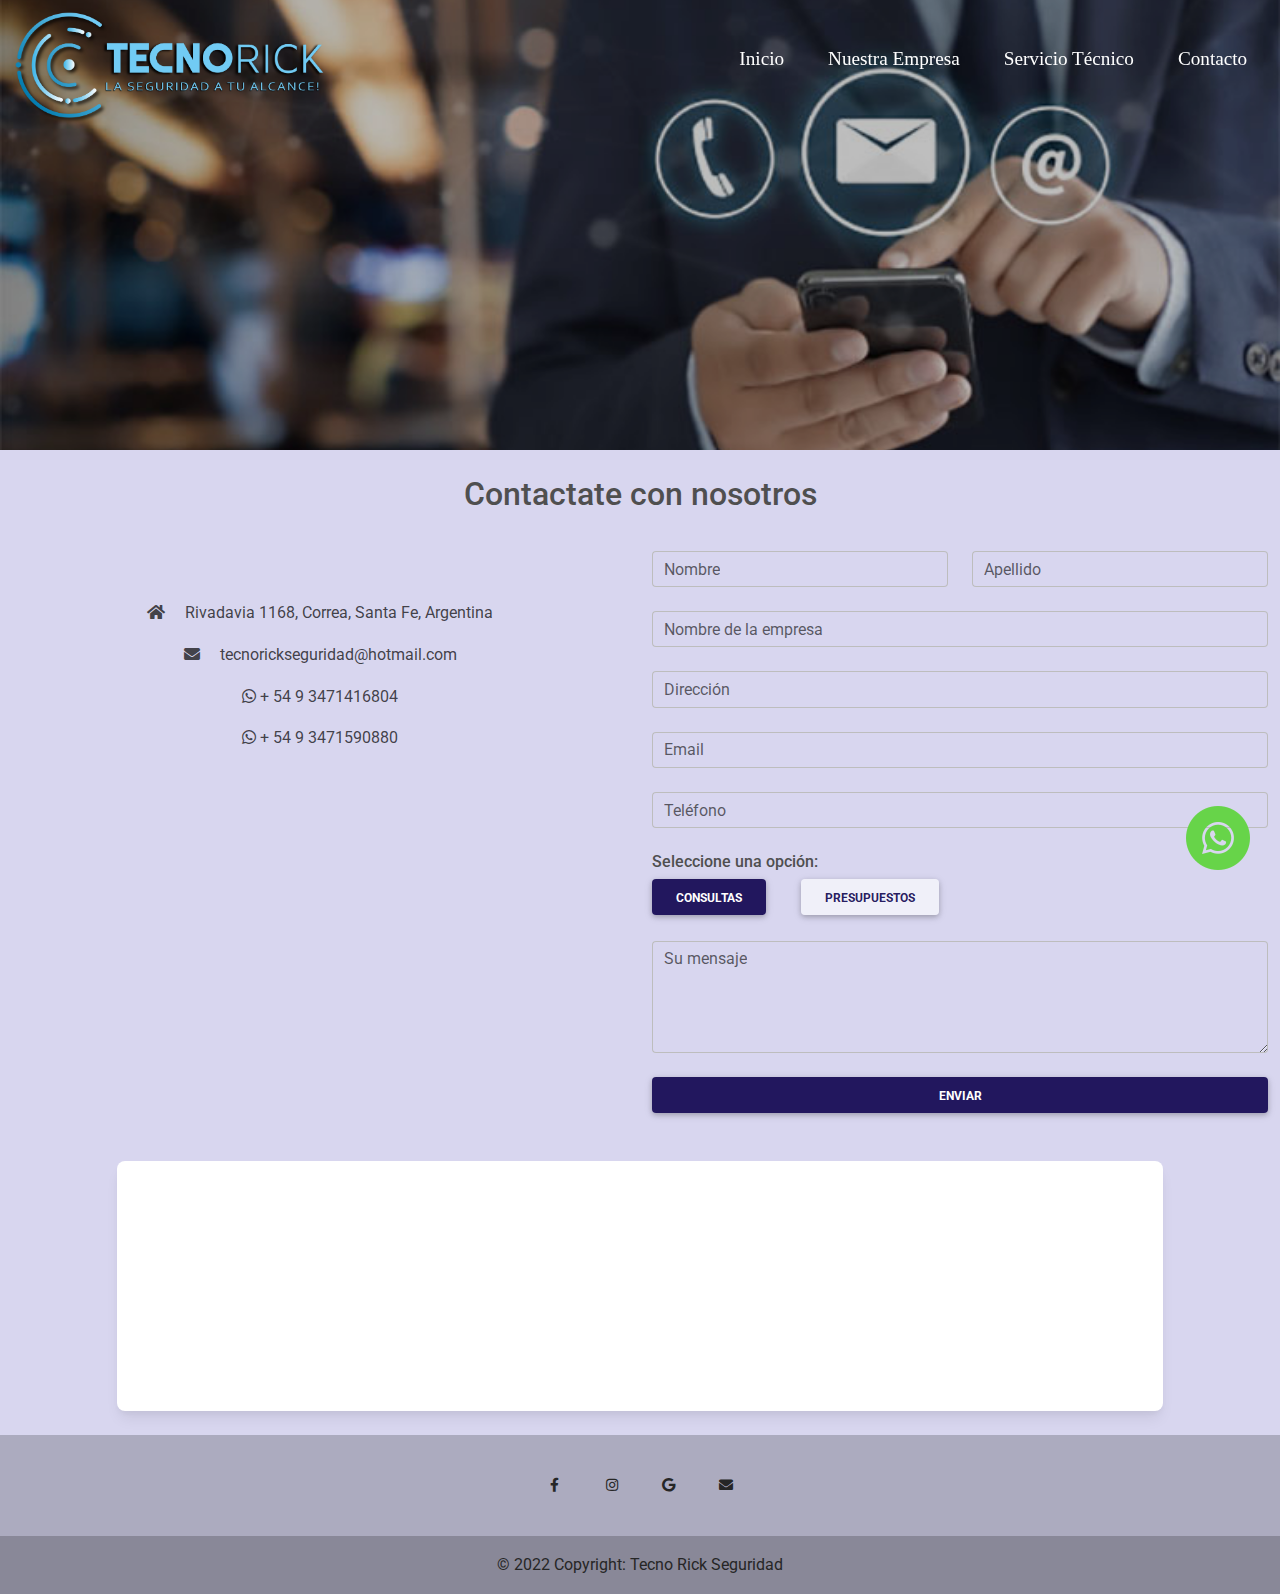
==== commit eab85a74: "Modificaciones varias" ====
--- a/pages/contacto.html
+++ b/pages/contacto.html
@@ -20,7 +20,6 @@
     <title>Tecno Rick</title>
 </head>
 <body>
-    <div id="inicio" class="container-fluid">
         <header>
             <!--Start Navbar-->
             <nav>
@@ -94,10 +93,11 @@
                 <!-- Background image -->
             <div
                 class="p-5 text-center bg-image"
-                style="background-image: url('../assets/img/contacto.jpg'); margin-top: 6%; height: 450px;">
+                style="background-image: url('../assets/img/contacto.jpg'); height: 450px;">
                 <div class="mask" style="background-color: rgba(0, 0, 0, 0.253);"></div>
             </div>
               <!-- Background image -->
+    <div id="inicio" class="container-fluid">
 
               <!--Start Form-->
                 <div class="title">
@@ -137,12 +137,6 @@
                                 <input type="text" id="form6Example3" class="form-control" />
                                 <label class="form-label" for="form6Example3">Nombre de la empresa</label>
                             </div>
-
-                            <!-- Text input -->
-                            <select class="select">
-                                <option value="1">Presupuestos</option>
-                                <option value="2">Consultas</option>
-                            </select>
                         
                             <!-- Text input -->
                             <div class="form-outline mb-4">
@@ -161,6 +155,16 @@
                                 <input type="number" id="form6Example6" class="form-control" />
                                 <label class="form-label" for="form6Example6">Teléfono</label>
                             </div>
+
+                            <h6>Seleccione una opción:</h6>
+
+                            <div class="group">
+                                <input type="radio" class="btn-check" name="options" id="option1" autocomplete="off" checked />
+                                <label class="btn btn-secondary check1" for="option1">Consultas</label>
+                              
+                                <input type="radio" class="btn-check" name="options" id="option2" autocomplete="off" />
+                                <label class="btn btn-secondary" for="option2">Presupuestos</label>
+                            </div> <br>
                         
                             <!-- Message input -->
                             <div class="form-outline mb-4">
@@ -169,7 +173,7 @@
                             </div>
                         
                             <!-- Submit button -->
-                            <button type="submit" class="btn btn-primary btn-block mb-4">Enviar</button>
+                            <button type="submit" class="btn submit btn-primary btn-block mb-4">Enviar</button>
                         </form>
                     </div>
                 </div>
@@ -197,6 +201,9 @@
                         width="100%" height="250" style="border: 0" allowfullscreen="" loading="lazy"></iframe>
                 </div>
             </div>
+
+    </div>
+
 
             <!--Start Footer-->
             <footer class="text-center text-white" style="background-color: rgba(0, 0, 0, 0.2);">
@@ -256,7 +263,6 @@
                 <!-- Copyright -->
               </footer>
             <!--End Footer-->
-    </div>
 
 
 
--- a/css/style.css
+++ b/css/style.css
@@ -1,9 +1,13 @@
 * {margin: 0; 
     padding: 0;
 }
+html > body{
+  background-color: rgba(69, 61, 179, 0.212);
+}
+
 /*-- Start Media queries --*/
         /*-- 480px --*/
-        @media (min-width: 0px) and (max-width: 599px) {
+        @media (min-width: 0px) and (max-width: 767px) {
           header > nav > .navbar {
               display: none;
           }
@@ -15,10 +19,16 @@
           .iframe{
             display: none;
           }
+          .contentCards > .cardEmpresa{
+            display: none;
+          }
+          .contentCards > .cardsMobile{
+            display: block;
+          }
         }
       
               /*-- 768px --*/
-      @media (min-width: 600px) and (max-width: 987px) {
+      @media (min-width: 768px) and (max-width: 987px) {
         header > nav > .navbar {
           display: none;
         }
@@ -30,7 +40,12 @@
         .iframe{
           display: none;
         }
-
+        .contentCards > .cardEmpresa{
+          display: block;
+        }
+        .contentCards > .cardsMobile{
+          display: none;
+        }
       }
       
               /*-- 1279px --*/
@@ -42,6 +57,12 @@
           #sidenav{
               display: none;
           }
+          .contentCards > .cardEmpresa{
+            display: block;
+          }
+          .contentCards > .cardsMobile{
+            display: none;
+          }
       }
       
               /*-- 1280+px --*/
@@ -53,17 +74,22 @@
           #sidenav {
               display: none;
           }
+          .contentCards > .cardEmpresa{
+            display: block;
+          }
+          .contentCards > .cardsMobile{
+            display: none;
+          }
       }
 /*----------End Media Queries-----*/
 
 /*----------Start Navbar----------*/
 .logo{
-    width: 200px;
+    width: 320px;
     cursor: pointer;
 }
 nav {
   position: fixed;
-  background-color: rgba(27, 16, 88, 0.966);
   box-shadow: wheat;
   top: 0;
   left: 0;
@@ -97,12 +123,12 @@
   font-family: Verdana, Geneva, Tahoma, sans-serif;
 }
 .navbar{
-  width: 98%;
   margin: auto;
   padding: 2px 2px;
   display: flex;
   align-items: center;
   justify-content: space-between;
+  box-shadow: none !important;
 }
 .navbar > ul > li{
   list-style: none;
@@ -209,6 +235,14 @@
   margin: 5% 20%;
 }
 
+.card-body{
+  background-color: rgba(69, 61, 179, 0.212);
+  height: 19.5rem;
+}
+.card-img-top{
+  width: 100%;
+  height: 100%;
+}
 /*-----------End Page Empresa------------*/
 
 /*------ Picture Galery ------*/
@@ -266,4 +300,31 @@
 .adress > div > p > a{
   color: #000000b6;
 }
+.group > .check1{
+  margin-right: 5%;
+}
+.group > label{
+  background-color: rgba(255, 255, 255, 0.623);
+  color: rgba(27, 16, 88, 0.966);
+  font-weight: bold;
+}
+.group > .btn-check:checked+.btn-secondary{
+  background-color: rgba(27, 16, 88, 0.966);
+  color: #FFFFFF;
+  font-weight: bold;
+}
+form > .submit{
+  background-color: rgba(27, 16, 88, 0.966);
+  color: #FFFFFF;
+  font-weight: bold;
+}
+form > .submit:hover{
+  background-color: rgba(49, 37, 114, 0.623);
+}
+.group > .btn:hover{
+  background-color: rgba(49, 37, 114, 0.623);
+}
+.btn:active{
+  background-color: rgba(27, 16, 88, 0.966) !important;
+}
 /*-----------End Page Contacto------------*/
